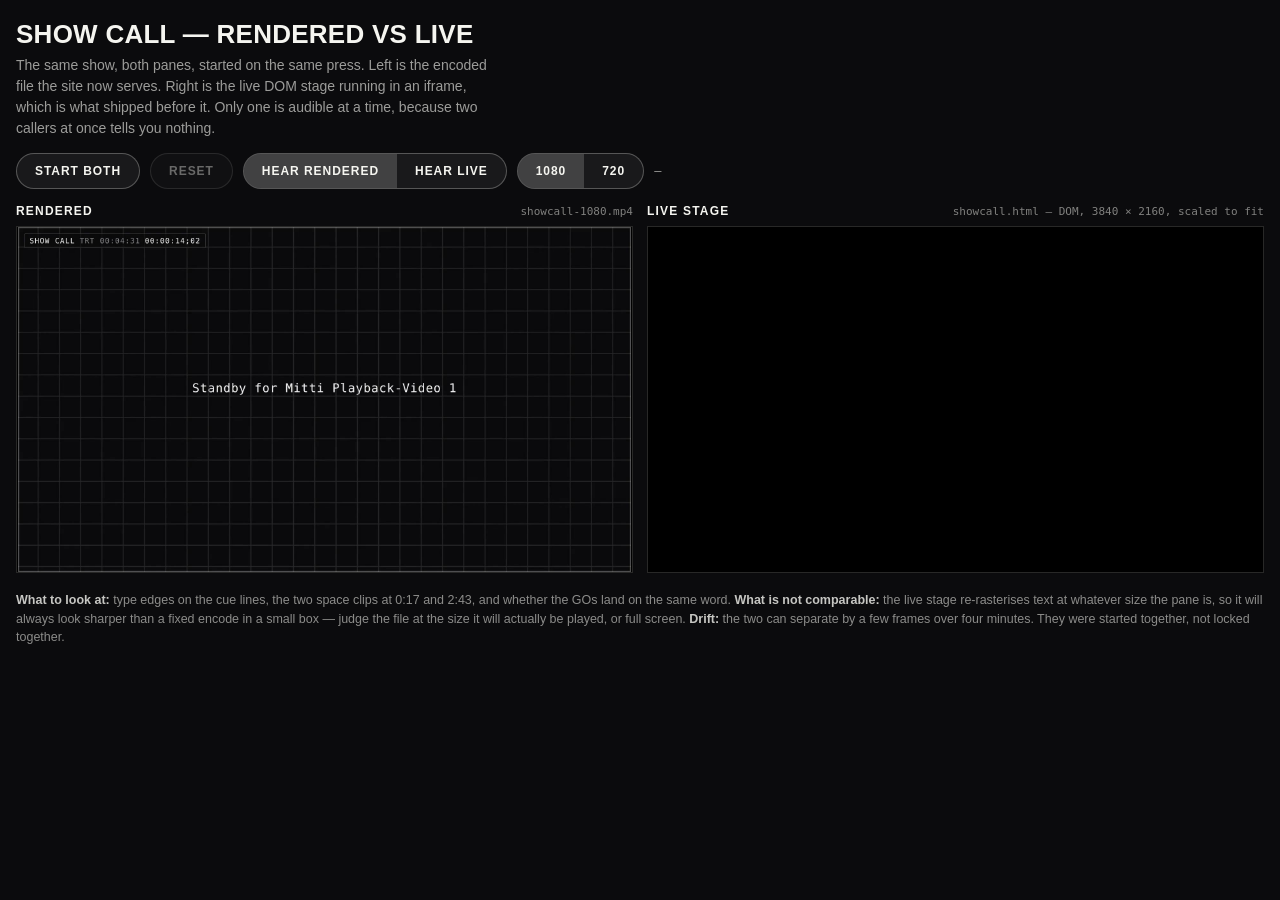
==== compare.html @ 99b3f084 "push" ====
<!doctype html>
<html lang="en">
<head>
<meta charset="utf-8">
<meta name="viewport" content="width=device-width, initial-scale=1, viewport-fit=cover">
<meta name="robots" content="noindex, nofollow">
<title>Show call — rendered vs live</title>
<link rel="stylesheet" href="css/tokens.css">
<style>
  /* A bench, not a page of the site. Deliberately plain: nothing here should flatter either
     side. Both panes are the same box, fed the same show, started on the same press. */
  *, *::before, *::after { box-sizing: border-box; }
  html { background: #0B0B0D; }
  body {
    margin: 0;
    background: #0B0B0D;
    color: var(--signal-white, #F5F5F0);
    font: 400 14px/1.5 var(--font-body, ui-sans-serif, system-ui);
    padding-block: 20px;
    padding-left: max(16px, env(safe-area-inset-left, 0px));
    padding-right: max(16px, env(safe-area-inset-right, 0px));
  }
  header { max-width: 1680px; margin: 0 auto 16px; }
  h1 {
    margin: 0 0 6px;
    font: 700 clamp(18px, 2.2vw, 26px)/1.1 var(--font-display, system-ui);
    letter-spacing: 0.01em; text-transform: uppercase; text-wrap: balance;
  }
  .sub { margin: 0; color: rgba(245,245,240,0.62); max-width: 62ch; }

  .bar { display: flex; flex-wrap: wrap; gap: 10px; align-items: center; margin: 14px 0 0; }
  button, .seg {
    font: 600 12px/1 var(--font-display, system-ui);
    letter-spacing: 0.08em; text-transform: uppercase;
    color: var(--signal-white, #F5F5F0);
    background: rgba(245,245,240,0.06);
    border: 1px solid rgba(245,245,240,0.28);
    border-radius: 999px; padding: 11px 18px; cursor: pointer;
  }
  button:hover { background: rgba(245,245,240,0.12); }
  button[disabled] { opacity: 0.4; cursor: default; }
  .seg { display: inline-flex; gap: 0; padding: 0; overflow: hidden; }
  .seg button { border: 0; border-radius: 0; background: transparent; }
  .seg button[aria-pressed="true"] { background: rgba(245,245,240,0.18); }
  .clock { font: 500 12px/1 var(--font-mono, ui-monospace, monospace);
           color: rgba(245,245,240,0.62); letter-spacing: 0.04em; }

  .pair { display: grid; gap: 14px; max-width: 1680px; margin: 16px auto 0;
          grid-template-columns: 1fr; }
  @media (min-width: 900px) { .pair { grid-template-columns: 1fr 1fr; } }

  figure { margin: 0; min-width: 0; }
  figcaption { display: flex; justify-content: space-between; align-items: baseline;
               gap: 10px; margin: 0 0 7px; }
  .who { font: 700 12px/1 var(--font-display, system-ui);
         letter-spacing: 0.1em; text-transform: uppercase; }
  .what { font: 400 11px/1.3 var(--font-mono, ui-monospace, monospace);
          color: rgba(245,245,240,0.5); text-align: right; }
  .box { position: relative; width: 100%; aspect-ratio: 16 / 9;
         background: #000; overflow: hidden; border: 1px solid rgba(245,245,240,0.16); }
  .box > video, .box > iframe { position: absolute; inset: 0; width: 100%; height: 100%;
                                border: 0; display: block; background: #000; }
  .note { max-width: 1680px; margin: 18px auto 0; color: rgba(245,245,240,0.55);
          font-size: 12.5px; }
  .note b { color: rgba(245,245,240,0.8); font-weight: 600; }
  a { color: inherit; }
</style>
</head>
<body>

<header>
  <h1>Show call — rendered vs live</h1>
  <p class="sub">The same show, both panes, started on the same press. Left is the encoded
     file the site now serves. Right is the live DOM stage running in an iframe, which is what
     shipped before it. Only one is audible at a time, because two callers at once tells you
     nothing.</p>
  <div class="bar">
    <button id="go" type="button">Start both</button>
    <button id="stop" type="button" disabled>Reset</button>
    <span class="seg" role="group" aria-label="Which side you hear">
      <button id="hearV" type="button" aria-pressed="true">Hear rendered</button>
      <button id="hearL" type="button" aria-pressed="false">Hear live</button>
    </span>
    <span class="seg" role="group" aria-label="Which render">
      <button id="q1080" type="button" aria-pressed="true">1080</button>
      <button id="q720"  type="button" aria-pressed="false">720</button>
    </span>
    <span class="clock" id="clock">—</span>
  </div>
</header>

<div class="pair">
  <figure>
    <figcaption><span class="who">Rendered</span>
      <span class="what" id="vMeta">showcall-1080.mp4</span></figcaption>
    <div class="box">
      <video id="v" playsinline webkit-playsinline preload="metadata"
             poster="images/showcall-poster.jpg"></video>
    </div>
  </figure>
  <figure>
    <figcaption><span class="who">Live stage</span>
      <span class="what">showcall.html — DOM, 3840 × 2160, scaled to fit</span></figcaption>
    <div class="box"><iframe id="f" src="" title="Live show call stage"
                             allow="autoplay"></iframe></div>
  </figure>
</div>

<p class="note">
  <b>What to look at:</b> type edges on the cue lines, the two space clips at 0:17 and 2:43,
  and whether the GOs land on the same word. <b>What is not comparable:</b> the live stage
  re-rasterises text at whatever size the pane is, so it will always look sharper than a fixed
  encode in a small box — judge the file at the size it will actually be played, or full screen.
  <b>Drift:</b> the two can separate by a few frames over four minutes. They were started
  together, not locked together.
</p>

<script>
(function () {
  var v = document.getElementById('v'), f = document.getElementById('f');
  var go = document.getElementById('go'), stop = document.getElementById('stop');
  var clock = document.getElementById('clock'), vMeta = document.getElementById('vMeta');
  var SRC = { '1080': 'images/showcall-1080.mp4', '720': 'images/showcall-720.mp4' };
  var quality = '1080', hear = 'v', running = false;

  function setSrc() {
    v.src = SRC[quality];
    vMeta.textContent = SRC[quality].split('/').pop();
  }
  function applyAudio() {
    v.muted = (hear !== 'v');
    // the stage keeps its own audio graph; muting the element it draws into is enough for
    // the clips, and the voice is asked to stand down through its own control
    try {
      var w = f.contentWindow;
      if (w && typeof w.audioMode === 'function') w.audioMode(hear === 'l' ? 'on' : 'off');
    } catch (e) {}
  }
  function press(id, fn) { document.getElementById(id).addEventListener('click', fn); }

  press('hearV', function () { hear = 'v';
    this.setAttribute('aria-pressed', 'true');
    document.getElementById('hearL').setAttribute('aria-pressed', 'false'); applyAudio(); });
  press('hearL', function () { hear = 'l';
    this.setAttribute('aria-pressed', 'true');
    document.getElementById('hearV').setAttribute('aria-pressed', 'false'); applyAudio(); });
  press('q1080', function () { if (running) return; quality = '1080';
    this.setAttribute('aria-pressed', 'true');
    document.getElementById('q720').setAttribute('aria-pressed', 'false'); setSrc(); });
  press('q720', function () { if (running) return; quality = '720';
    this.setAttribute('aria-pressed', 'true');
    document.getElementById('q1080').setAttribute('aria-pressed', 'false'); setSrc(); });

  go.addEventListener('click', function () {
    if (running) return;
    running = true; go.disabled = true; stop.disabled = false;
    f.src = 'showcall.html';
    // The stage needs its own document up before it can be told to start. The video is held
    // at 0 until then, so both begin on the same tick rather than whenever each is ready.
    f.addEventListener('load', function once() {
      f.removeEventListener('load', once);
      setTimeout(function () {
        try {
          var w = f.contentWindow;
          var inv = w.document.querySelector('.wall-invite');
          if (inv) inv.click(); else if (typeof w.runShow === 'function') w.runShow(0);
        } catch (e) {}
        v.currentTime = 0;
        applyAudio();
        var p = v.play(); if (p && p.catch) p.catch(function () {});
      }, 350);
    });
  });

  stop.addEventListener('click', function () {
    running = false; go.disabled = false; stop.disabled = true;
    try { v.pause(); v.currentTime = 0; } catch (e) {}
    f.src = '';
    clock.textContent = '—';
  });

  v.addEventListener('timeupdate', function () {
    var t = v.currentTime, m = Math.floor(t / 60), s = Math.floor(t % 60);
    clock.textContent = 'rendered ' + m + ':' + (s < 10 ? '0' : '') + s;
  });

  setSrc();
})();
</script>
</body>
</html>
---- css/tokens.css ----
/* Design tokens — colors, type families, borders. Change a value here and it changes everywhere. */

:root {
  /* layout shell — the widest the content column grows before it stops and centres.
     This was hardcoded as 1440px in five separate rules across three stylesheets; it is one
     number now. Lower it to bring the content back into a narrower column. */
  --shell: 2560px;

  /* THE PAGE COLUMN — one source of truth for every left and right edge on the site.
     --gutter      the OUTER edge: what the LED wall's right edge sits on.
     --brk-clear   how far content steps inside that. It is named for the corner brackets that
                   used to need the room; they have been removed, but the inset stays so the
                   whole site keeps the position it was tuned to. Collapse it to 0 and every
                   left edge on the site moves out by 14px together.
     Content — the wordmark, PODCAST, the hook, every section title and every body paragraph —
     starts at --gutter + --brk-clear. The hero once built its own version of this while the
     sections kept a hardcoded 24px, which left every band below the hero 13px out of line.
     Both read these now. The phone values are in the ≤720 block at the bottom of this file. */
  --gutter: 24px;
  --brk-clear: 14px;

  /* Use these, not a number. --col-pad for anything already capped at --shell and centred
     (sections, .show-in-hero); --page-edge for anything that spans the whole window and has to
     do its own centring maths (the nav, the footer, the hero). Both land on the same line. */
  --col-pad: calc(var(--gutter) + var(--brk-clear));
  --page-edge: calc(max(0px, (100% - var(--shell)) / 2) + var(--gutter) + var(--brk-clear));

  /* color */
  --stage-black: #0B0B0D;
  --stage-black-raised: #131316;
  --tungsten-amber: #FF9C3D;
  --data-cyan: #2AD9EC;
  --tally-red: #FF3B30;                      /* the live light on a camera */
  --deep-green: #0FA958;
  --hot-yellow: #FFE500;
  --signal-white: #F5F5F0;
  --graphite: #4A4A52;
  --graphite-light: #8a8a92;
  --text-soft: #d8d8dc;                      /* body copy on dark */
  --tile-bg: var(--stage-black-raised);      /* .tile surface (merch, Signal Flow) */
  --tile-bg-hover: #18181c;

  /* lines */
  --border-quiet: rgba(245,245,240,0.12);    /* default hairline / tile outline */
  --border-strong: rgba(245,245,240,0.22);   /* buttons, controls */

  /* signal line — amber, white, cyan */
  --signal-gradient: linear-gradient(90deg, var(--tungsten-amber), var(--signal-white) 50%, var(--data-cyan));

  /* type families */
  --font-body: 'Inter', sans-serif;
  --font-display: 'Barlow Condensed', sans-serif;
  --font-mono: 'JetBrains Mono', monospace;
}

/* Phones: the hero gutter is wider here (option D), and the sections follow it so the whole
   page keeps one column. */
@media (max-width: 720px) {
  :root { --gutter: 28px; }
}
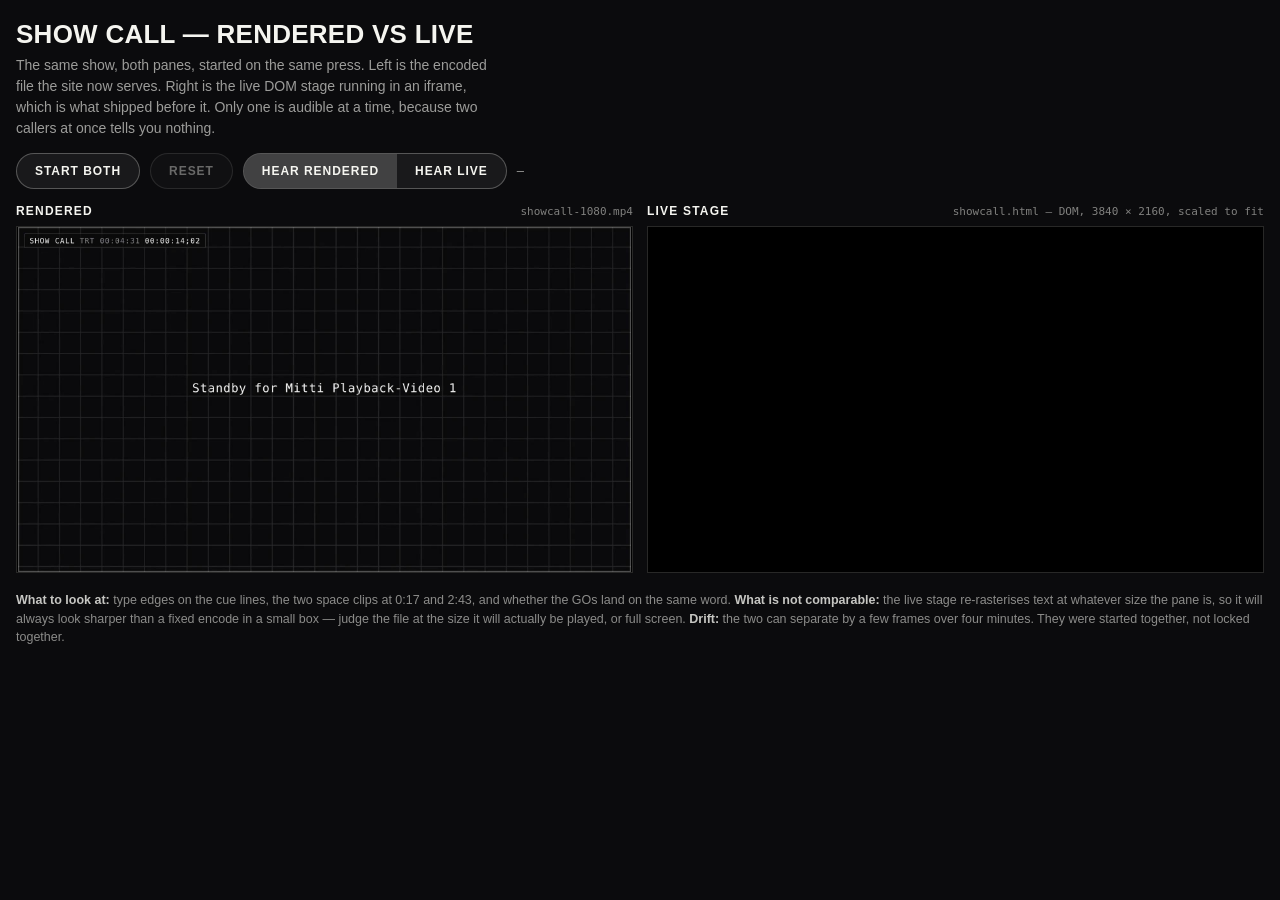
==== commit 8944d2a5: "push" ====
--- a/compare.html
+++ b/compare.html
@@ -81,10 +81,6 @@
       <button id="hearV" type="button" aria-pressed="true">Hear rendered</button>
       <button id="hearL" type="button" aria-pressed="false">Hear live</button>
     </span>
-    <span class="seg" role="group" aria-label="Which render">
-      <button id="q1080" type="button" aria-pressed="true">1080</button>
-      <button id="q720"  type="button" aria-pressed="false">720</button>
-    </span>
     <span class="clock" id="clock">—</span>
   </div>
 </header>
@@ -120,12 +116,12 @@
   var v = document.getElementById('v'), f = document.getElementById('f');
   var go = document.getElementById('go'), stop = document.getElementById('stop');
   var clock = document.getElementById('clock'), vMeta = document.getElementById('vMeta');
-  var SRC = { '1080': 'images/showcall-1080.mp4', '720': 'images/showcall-720.mp4' };
-  var quality = '1080', hear = 'v', running = false;
+  var SRC = 'images/showcall-1080.mp4';   // one file now — the 720 cut was dropped 27 Nov
+  var hear = 'v', running = false;
 
   function setSrc() {
-    v.src = SRC[quality];
-    vMeta.textContent = SRC[quality].split('/').pop();
+    v.src = SRC;
+    vMeta.textContent = SRC.split('/').pop();
   }
   function applyAudio() {
     v.muted = (hear !== 'v');
@@ -144,12 +140,6 @@
   press('hearL', function () { hear = 'l';
     this.setAttribute('aria-pressed', 'true');
     document.getElementById('hearV').setAttribute('aria-pressed', 'false'); applyAudio(); });
-  press('q1080', function () { if (running) return; quality = '1080';
-    this.setAttribute('aria-pressed', 'true');
-    document.getElementById('q720').setAttribute('aria-pressed', 'false'); setSrc(); });
-  press('q720', function () { if (running) return; quality = '720';
-    this.setAttribute('aria-pressed', 'true');
-    document.getElementById('q1080').setAttribute('aria-pressed', 'false'); setSrc(); });
 
   go.addEventListener('click', function () {
     if (running) return;
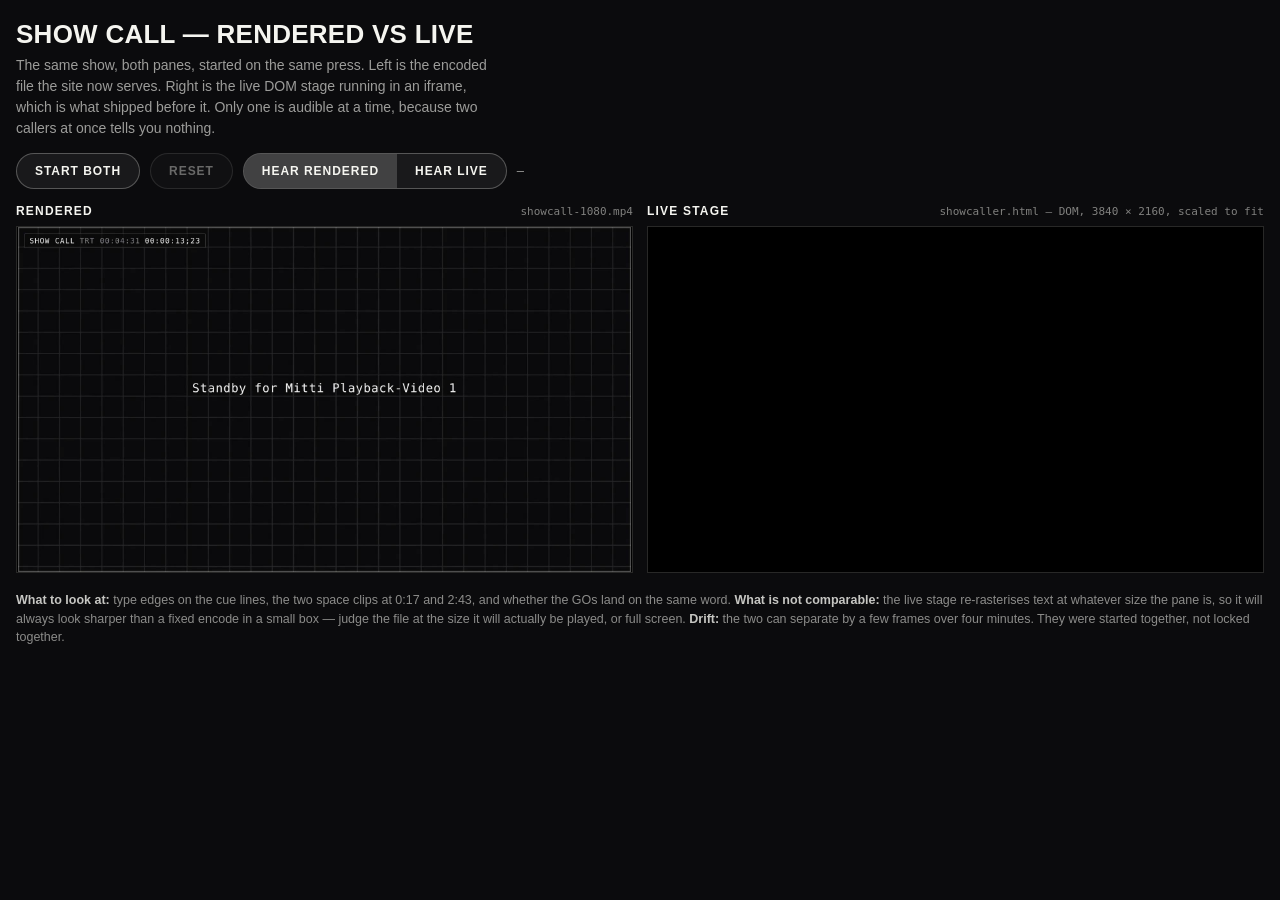
==== commit 6f3f76c0: "push" ====
--- a/compare.html
+++ b/compare.html
@@ -96,7 +96,7 @@
   </figure>
   <figure>
     <figcaption><span class="who">Live stage</span>
-      <span class="what">showcall.html — DOM, 3840 × 2160, scaled to fit</span></figcaption>
+      <span class="what">showcaller.html — DOM, 3840 × 2160, scaled to fit</span></figcaption>
     <div class="box"><iframe id="f" src="" title="Live show call stage"
                              allow="autoplay"></iframe></div>
   </figure>
@@ -144,7 +144,7 @@
   go.addEventListener('click', function () {
     if (running) return;
     running = true; go.disabled = true; stop.disabled = false;
-    f.src = 'showcall.html';
+    f.src = 'showcaller.html';
     // The stage needs its own document up before it can be told to start. The video is held
     // at 0 until then, so both begin on the same tick rather than whenever each is ready.
     f.addEventListener('load', function once() {
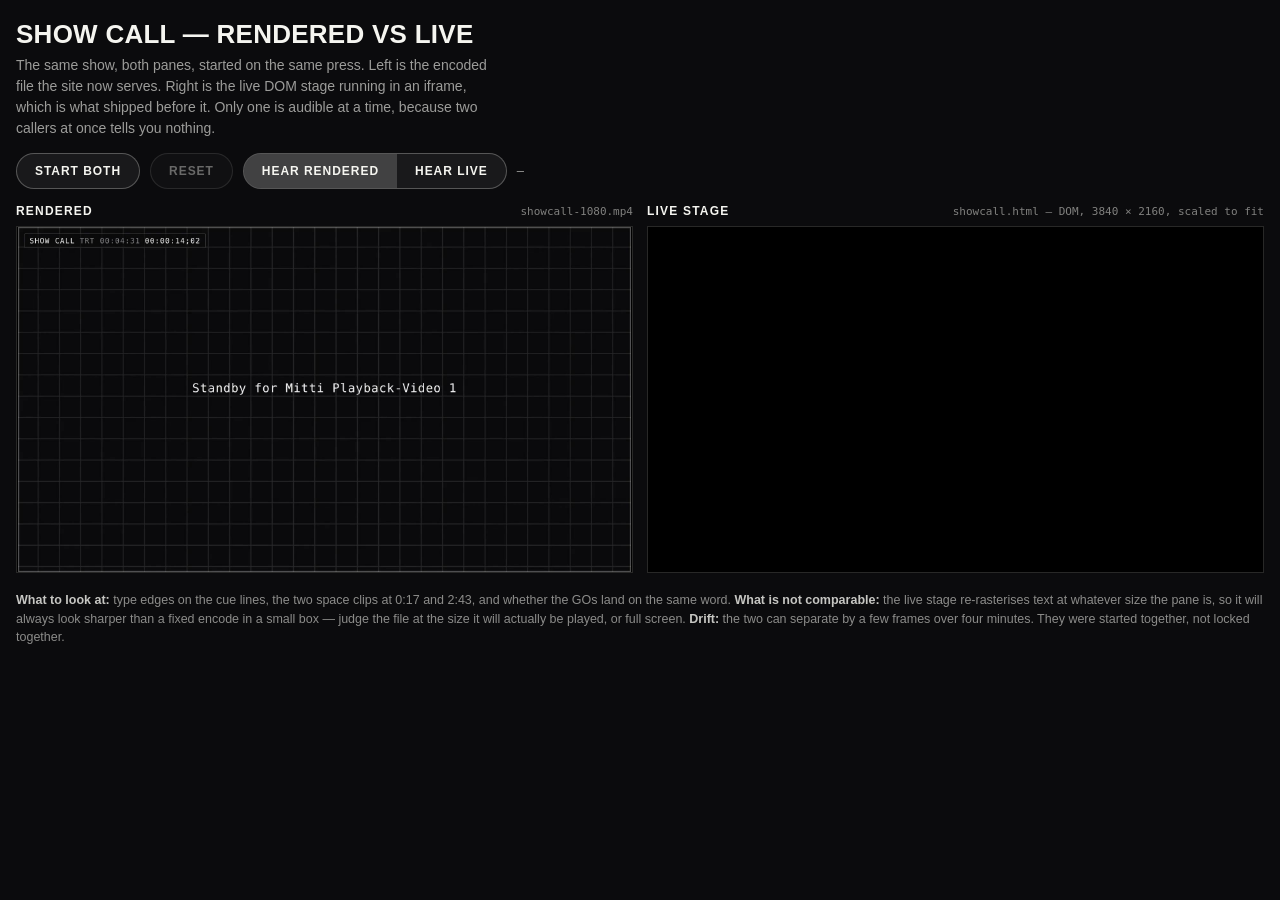
==== commit 734bea94: "push" ====
--- a/compare.html
+++ b/compare.html
@@ -96,7 +96,7 @@
   </figure>
   <figure>
     <figcaption><span class="who">Live stage</span>
-      <span class="what">showcaller.html — DOM, 3840 × 2160, scaled to fit</span></figcaption>
+      <span class="what">showcall.html — DOM, 3840 × 2160, scaled to fit</span></figcaption>
     <div class="box"><iframe id="f" src="" title="Live show call stage"
                              allow="autoplay"></iframe></div>
   </figure>
@@ -144,7 +144,7 @@
   go.addEventListener('click', function () {
     if (running) return;
     running = true; go.disabled = true; stop.disabled = false;
-    f.src = 'showcaller.html';
+    f.src = 'showcall.html';
     // The stage needs its own document up before it can be told to start. The video is held
     // at 0 until then, so both begin on the same tick rather than whenever each is ready.
     f.addEventListener('load', function once() {
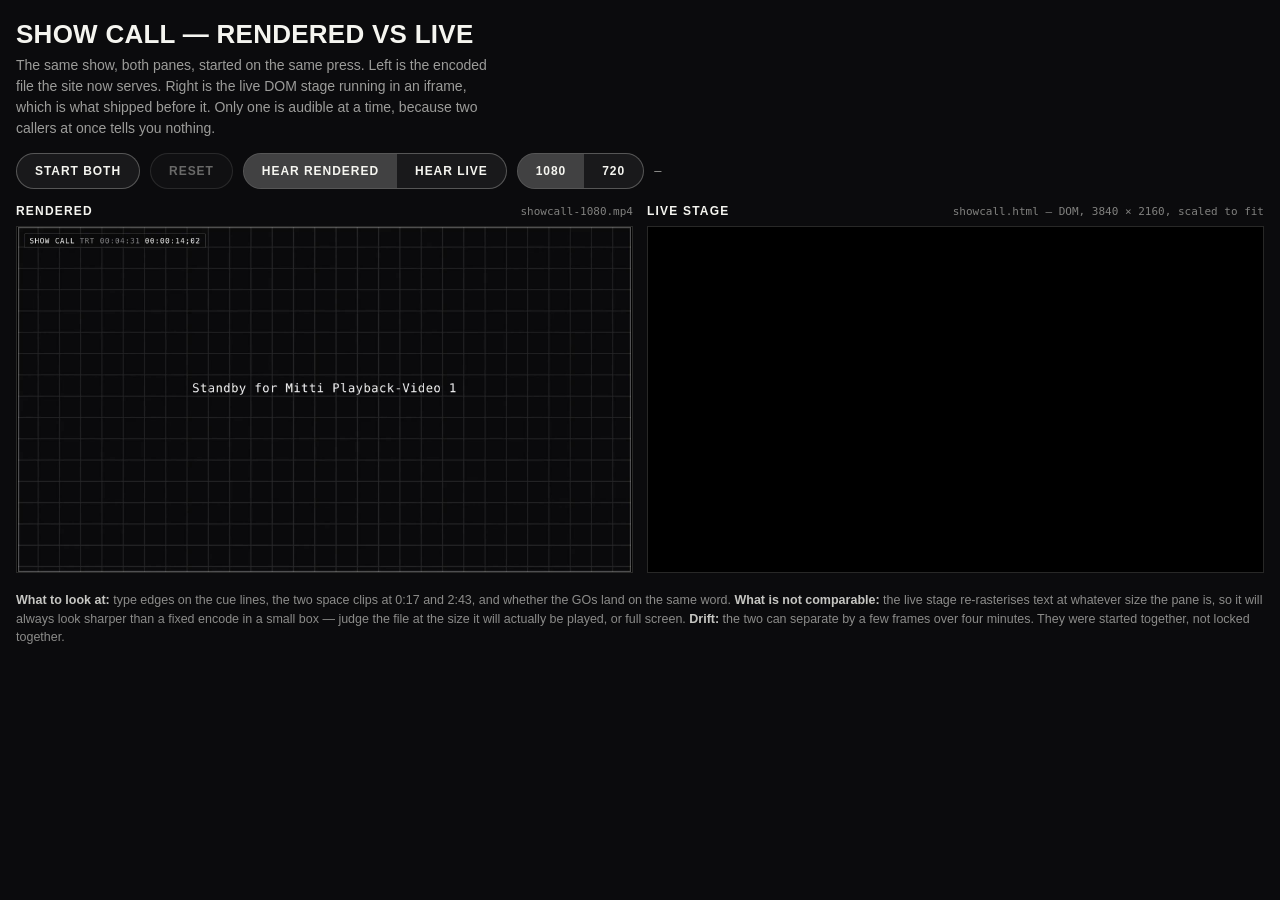
==== commit be9203d4: "push" ====
--- a/compare.html
+++ b/compare.html
@@ -81,6 +81,10 @@
       <button id="hearV" type="button" aria-pressed="true">Hear rendered</button>
       <button id="hearL" type="button" aria-pressed="false">Hear live</button>
     </span>
+    <span class="seg" role="group" aria-label="Which render">
+      <button id="q1080" type="button" aria-pressed="true">1080</button>
+      <button id="q720"  type="button" aria-pressed="false">720</button>
+    </span>
     <span class="clock" id="clock">—</span>
   </div>
 </header>
@@ -116,12 +120,12 @@
   var v = document.getElementById('v'), f = document.getElementById('f');
   var go = document.getElementById('go'), stop = document.getElementById('stop');
   var clock = document.getElementById('clock'), vMeta = document.getElementById('vMeta');
-  var SRC = 'images/showcall-1080.mp4';   // one file now — the 720 cut was dropped 27 Nov
-  var hear = 'v', running = false;
+  var SRC = { '1080': 'images/showcall-1080.mp4', '720': 'images/showcall-720.mp4' };
+  var quality = '1080', hear = 'v', running = false;
 
   function setSrc() {
-    v.src = SRC;
-    vMeta.textContent = SRC.split('/').pop();
+    v.src = SRC[quality];
+    vMeta.textContent = SRC[quality].split('/').pop();
   }
   function applyAudio() {
     v.muted = (hear !== 'v');
@@ -140,6 +144,12 @@
   press('hearL', function () { hear = 'l';
     this.setAttribute('aria-pressed', 'true');
     document.getElementById('hearV').setAttribute('aria-pressed', 'false'); applyAudio(); });
+  press('q1080', function () { if (running) return; quality = '1080';
+    this.setAttribute('aria-pressed', 'true');
+    document.getElementById('q720').setAttribute('aria-pressed', 'false'); setSrc(); });
+  press('q720', function () { if (running) return; quality = '720';
+    this.setAttribute('aria-pressed', 'true');
+    document.getElementById('q1080').setAttribute('aria-pressed', 'false'); setSrc(); });
 
   go.addEventListener('click', function () {
     if (running) return;
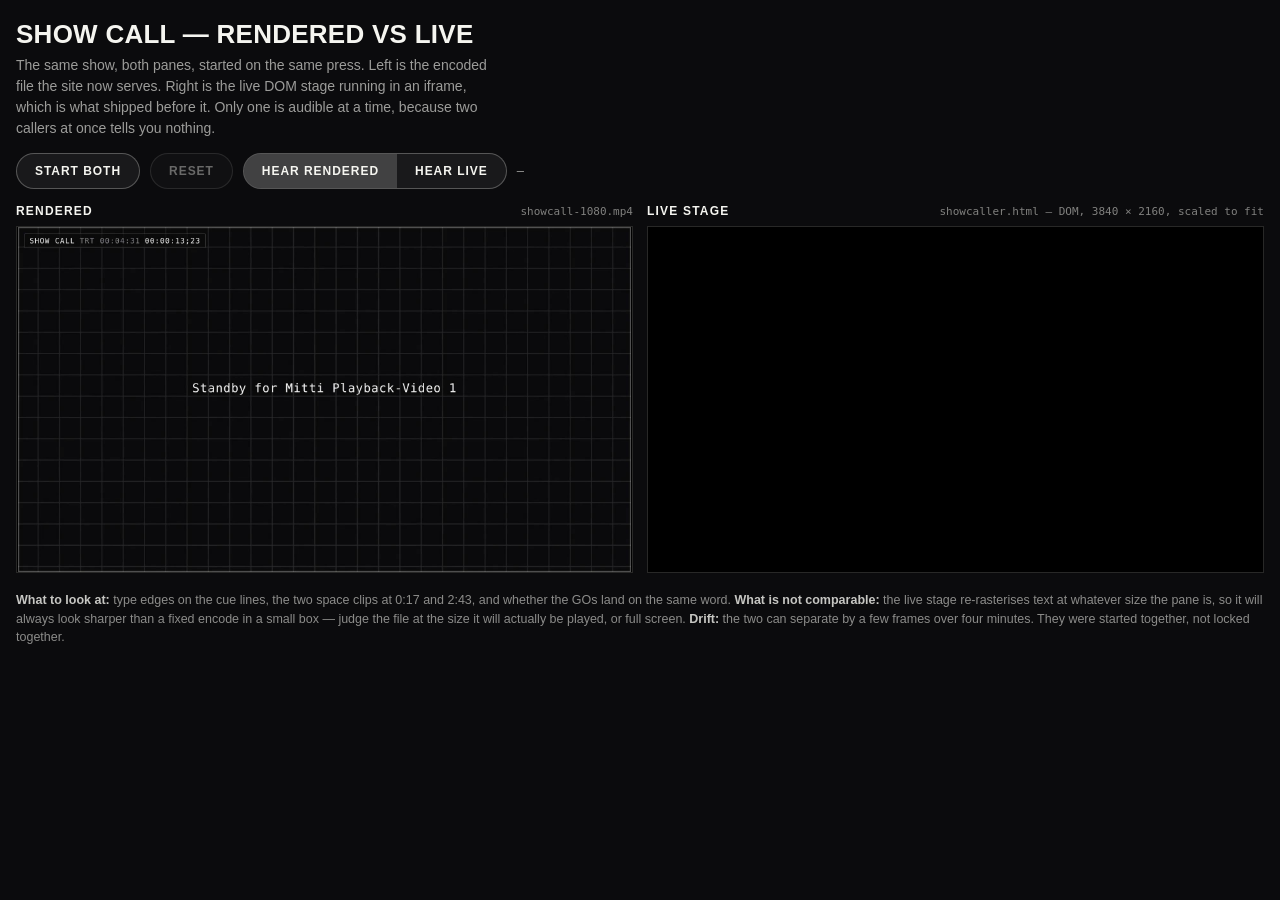
==== commit 5fb815e9: "push" ====
--- a/compare.html
+++ b/compare.html
@@ -81,10 +81,6 @@
       <button id="hearV" type="button" aria-pressed="true">Hear rendered</button>
       <button id="hearL" type="button" aria-pressed="false">Hear live</button>
     </span>
-    <span class="seg" role="group" aria-label="Which render">
-      <button id="q1080" type="button" aria-pressed="true">1080</button>
-      <button id="q720"  type="button" aria-pressed="false">720</button>
-    </span>
     <span class="clock" id="clock">—</span>
   </div>
 </header>
@@ -100,7 +96,7 @@
   </figure>
   <figure>
     <figcaption><span class="who">Live stage</span>
-      <span class="what">showcall.html — DOM, 3840 × 2160, scaled to fit</span></figcaption>
+      <span class="what">showcaller.html — DOM, 3840 × 2160, scaled to fit</span></figcaption>
     <div class="box"><iframe id="f" src="" title="Live show call stage"
                              allow="autoplay"></iframe></div>
   </figure>
@@ -120,12 +116,12 @@
   var v = document.getElementById('v'), f = document.getElementById('f');
   var go = document.getElementById('go'), stop = document.getElementById('stop');
   var clock = document.getElementById('clock'), vMeta = document.getElementById('vMeta');
-  var SRC = { '1080': 'images/showcall-1080.mp4', '720': 'images/showcall-720.mp4' };
-  var quality = '1080', hear = 'v', running = false;
+  var SRC = 'images/showcall-1080.mp4';   // one file now — the 720 cut was dropped 27 Nov
+  var hear = 'v', running = false;
 
   function setSrc() {
-    v.src = SRC[quality];
-    vMeta.textContent = SRC[quality].split('/').pop();
+    v.src = SRC;
+    vMeta.textContent = SRC.split('/').pop();
   }
   function applyAudio() {
     v.muted = (hear !== 'v');
@@ -144,17 +140,11 @@
   press('hearL', function () { hear = 'l';
     this.setAttribute('aria-pressed', 'true');
     document.getElementById('hearV').setAttribute('aria-pressed', 'false'); applyAudio(); });
-  press('q1080', function () { if (running) return; quality = '1080';
-    this.setAttribute('aria-pressed', 'true');
-    document.getElementById('q720').setAttribute('aria-pressed', 'false'); setSrc(); });
-  press('q720', function () { if (running) return; quality = '720';
-    this.setAttribute('aria-pressed', 'true');
-    document.getElementById('q1080').setAttribute('aria-pressed', 'false'); setSrc(); });
 
   go.addEventListener('click', function () {
     if (running) return;
     running = true; go.disabled = true; stop.disabled = false;
-    f.src = 'showcall.html';
+    f.src = 'showcaller.html';
     // The stage needs its own document up before it can be told to start. The video is held
     // at 0 until then, so both begin on the same tick rather than whenever each is ready.
     f.addEventListener('load', function once() {
